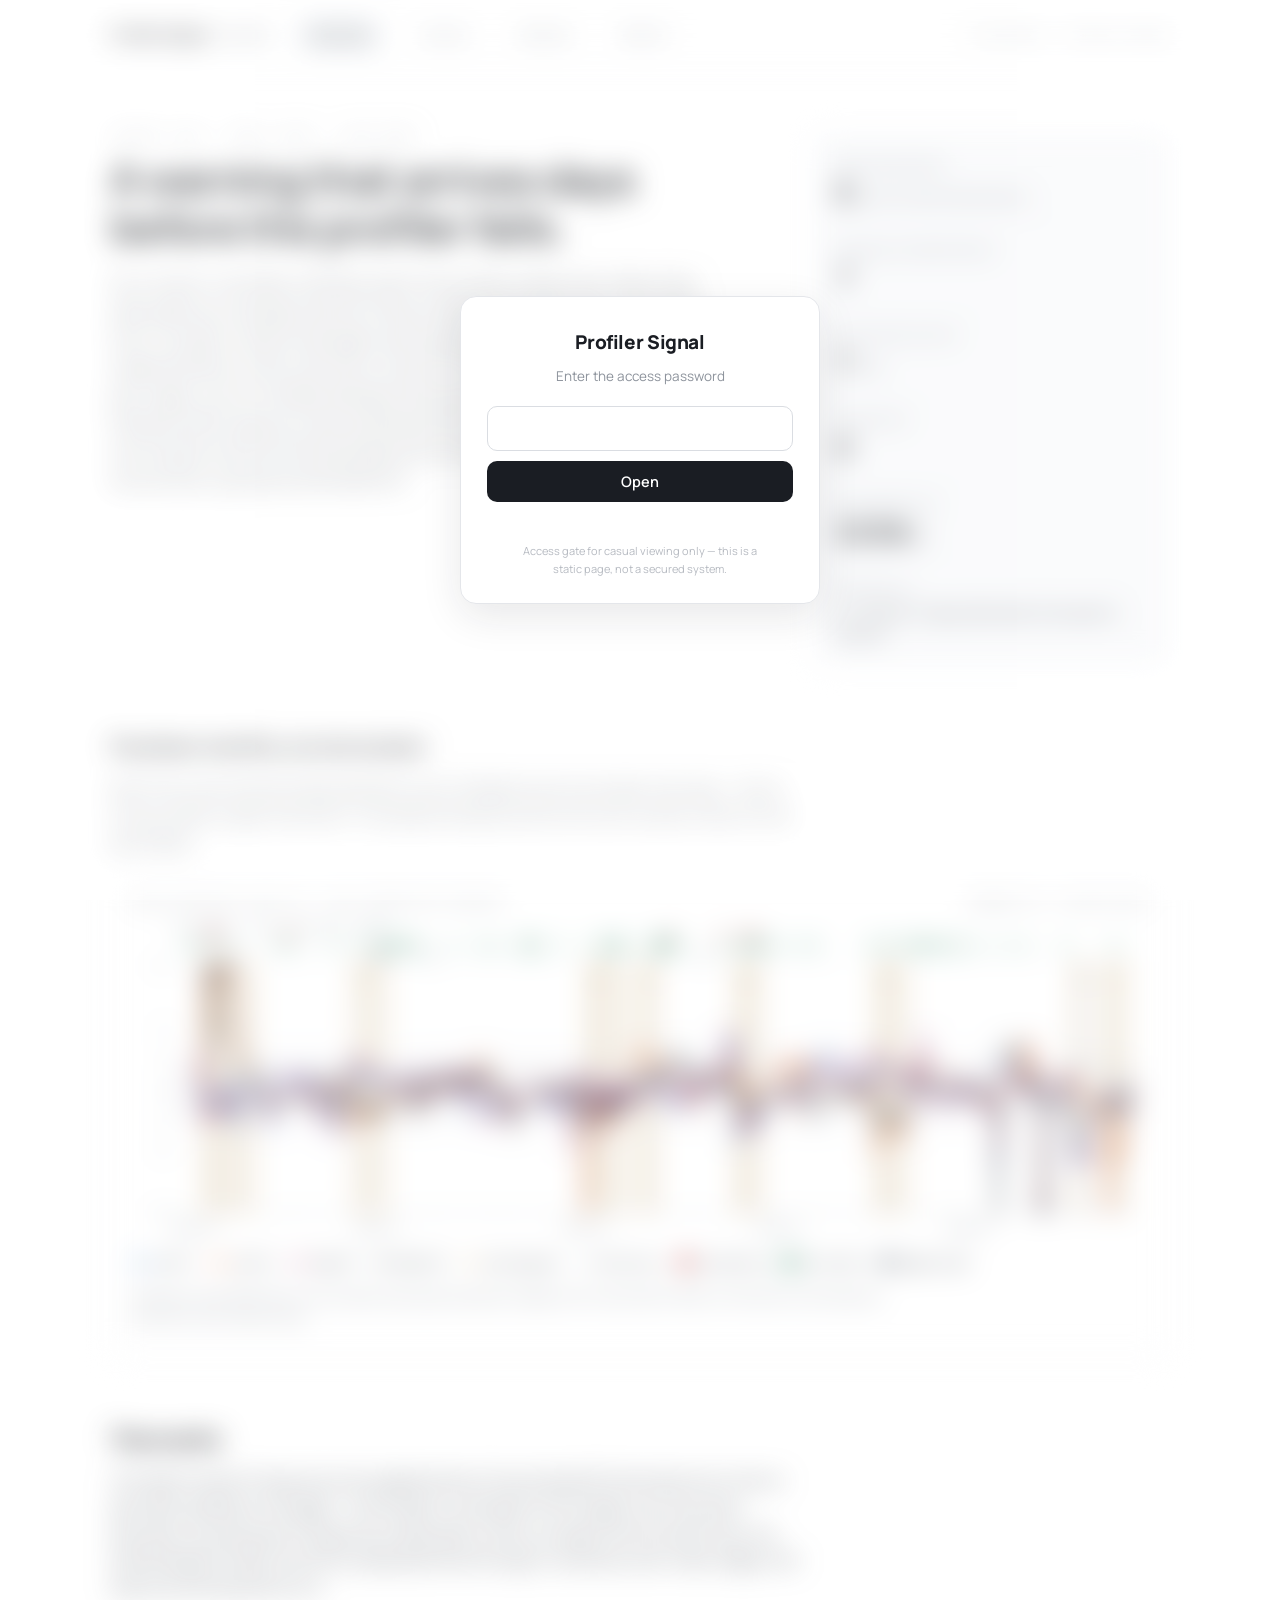
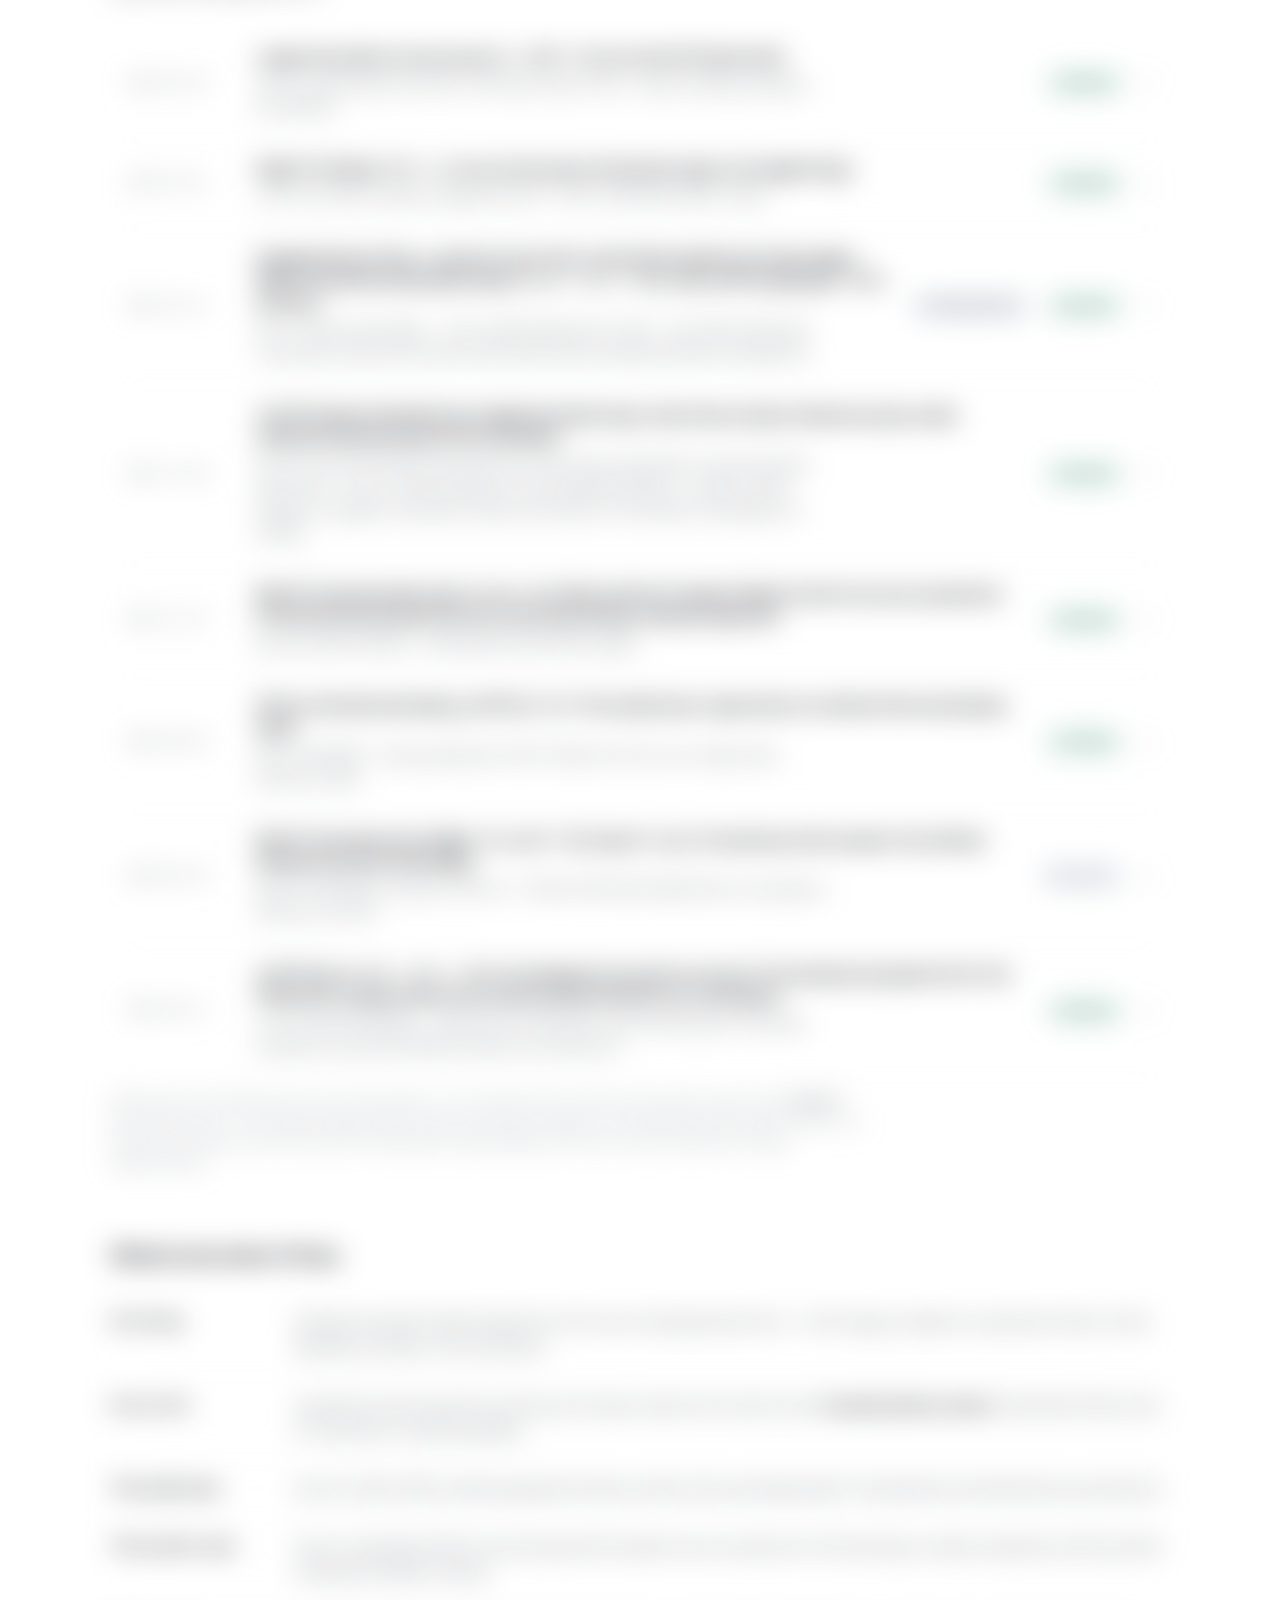
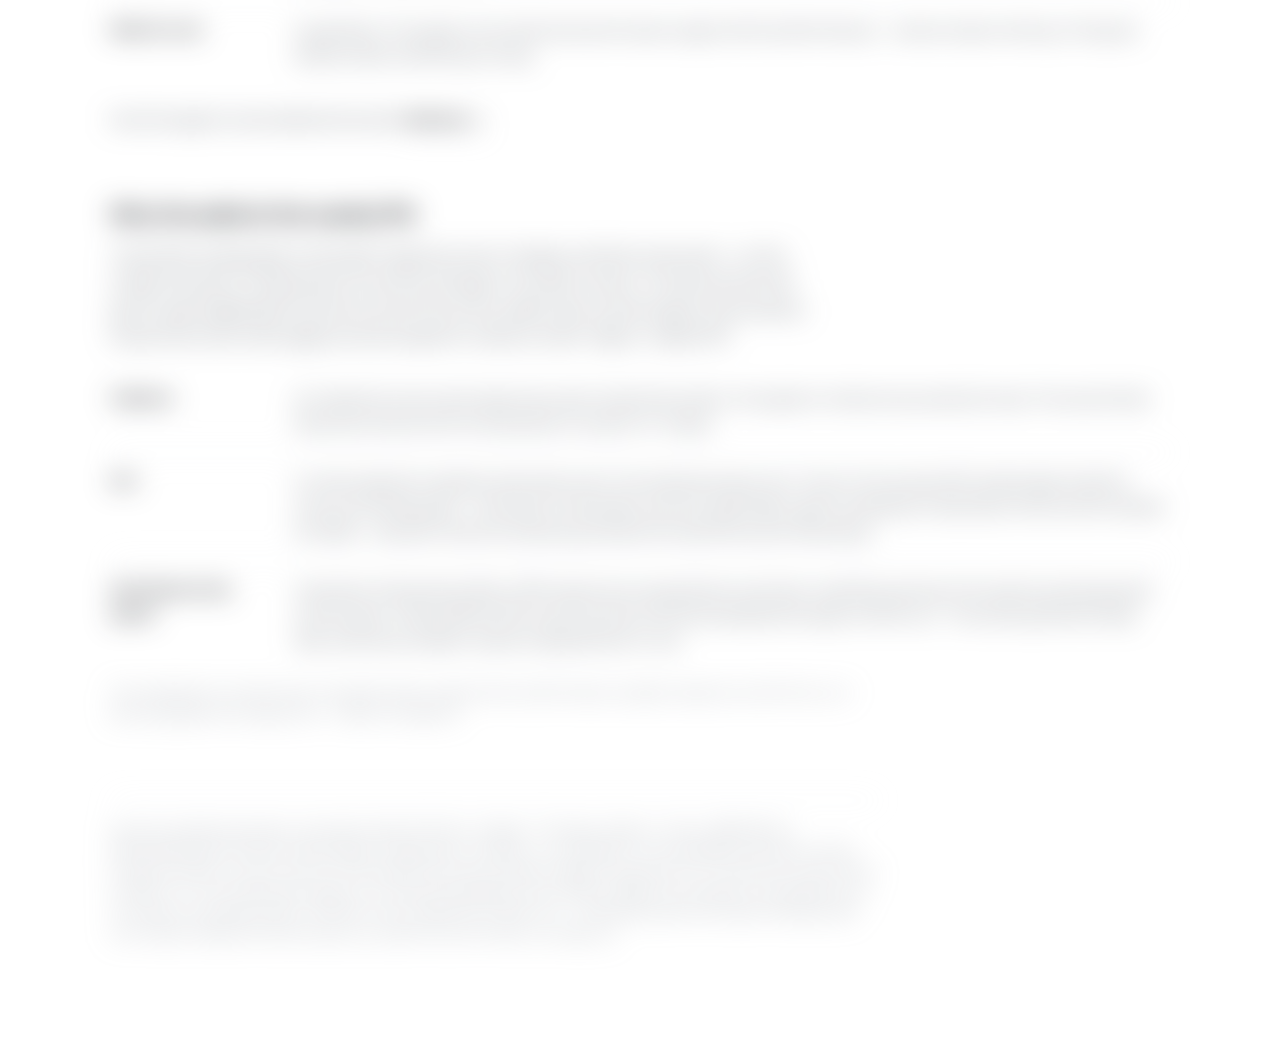
==== profiler-signal/index.html @ a4a9e85d "Add files via upload" ====
<!doctype html>
<html lang="en">
<head>
<meta charset="utf-8">
<meta name="viewport" content="width=device-width, initial-scale=1">
<title>Profiler Signal — Overview</title>
<link rel="stylesheet" href="https://fonts.googleapis.com/css2?family=Manrope:wght@400;500;600;700;800&family=DM+Mono:wght@400;500&display=swap">
<link rel="stylesheet" href="style.css">
</head>
<body>

<style>
  body.locked > :not(#gate){ filter: blur(14px) saturate(.85); pointer-events: none; user-select: none; }
  body.locked{ overflow: hidden; }
</style>
<div id="gate" style="position:fixed;inset:0;z-index:1000;background:rgba(255,255,255,.35);
  display:flex;align-items:center;justify-content:center;font-family:Manrope,system-ui,sans-serif">
  <form id="gateform" style="width:min(360px,88vw);text-align:center;background:#fff;
    border:1px solid #e4e6ea;border-radius:16px;padding:30px 26px 24px;
    box-shadow:0 12px 40px rgba(26,29,35,.10)">
    <div style="font-weight:800;font-size:19px;letter-spacing:-.02em;margin-bottom:6px">Profiler Signal</div>
    <div style="color:#8d939c;font-size:13.5px;margin-bottom:18px">Enter the access password</div>
    <input id="gatepw" type="password" autocomplete="off" autofocus
      style="width:100%;box-sizing:border-box;font:15px Manrope,sans-serif;padding:11px 14px;
      border:1px solid #dadde2;border-radius:10px;outline:none;text-align:center">
    <button type="submit"
      style="margin-top:10px;width:100%;font:600 14.5px Manrope,sans-serif;padding:11px;
      border:none;border-radius:10px;background:#1a1d23;color:#fff;cursor:pointer">Open</button>
    <div id="gatemsg" style="color:#c8302f;font-size:12.5px;margin-top:10px;min-height:16px"></div>
    <div style="color:#b6bac1;font-size:11px;margin-top:14px;max-width:34ch;margin-left:auto;margin-right:auto">
      Access gate for casual viewing only — this is a static page, not a secured system.</div>
  </form>
</div>
<script>
(function(){
  var H='45d048719bd9d75485d0eb2f8364ee7f81d3196278f24ba7e8bcd6d8ea2ec7a4', D=3290684621;
  try{ if(sessionStorage.getItem('pfs_ok')==='1'){ document.getElementById('gate').remove(); return; } }catch(e){}
  document.body.classList.add('locked');
  function djb2(s){ var h=5381; for(var i=0;i<s.length;i++){ h=((h*33)+s.charCodeAt(i))>>>0; } return h>>>0; }
  function pass(){
    try{ sessionStorage.setItem('pfs_ok','1'); }catch(e){}
    document.getElementById('gate').remove();
    document.body.classList.remove('locked');
  }
  function fail(){
    var m=document.getElementById('gatemsg'); m.textContent='Incorrect password.';
    var i=document.getElementById('gatepw'); i.value=''; i.focus();
  }
  document.getElementById('gateform').addEventListener('submit', function(ev){
    ev.preventDefault();
    var v=document.getElementById('gatepw').value;
    if(window.crypto && crypto.subtle && crypto.subtle.digest){
      crypto.subtle.digest('SHA-256', new TextEncoder().encode(v)).then(function(buf){
        var hex=Array.from(new Uint8Array(buf)).map(function(b){return b.toString(16).padStart(2,'0');}).join('');
        (hex===H)?pass():fail();
      }).catch(function(){ (djb2(v)===D)?pass():fail(); });
    } else { (djb2(v)===D)?pass():fail(); }
  });
})();
</script>


<nav><div class="in">
  <a class="brand" href="index.html">Profiler Signal<span> · LaSalle</span></a>
  <a class="lnk on" href="index.html" aria-current="page">Overview</a>
  <a class="lnk" href="episode.html">Events</a>
  <a class="lnk" href="signal.html">Method</a>
  <a class="lnk" href="../profiler-signal-2day/index.html">What if</a>
  <span class="tag">8 episodes · 0 false alarms</span>
</div></nav>

<div class="wrap">

  <div class="intro rv">
    <div>
      <div class="kicker">Canter line · April 2025 – June 2026</div>
      <h1>A warning that arrives days before the profiler fails.</h1>
      <p class="sub">Four motion-controller channels watch the profiler infeed rolls. When their daily
      behaviour deviates hard for three straight production days, the signal fires. Fourteen months hold
      eight warning episodes — any single implementation of the rule fires on seven of them, because a
      threshold-edge pair swaps July for October between derivations. Seven of the eight were followed
      within days by a documented profiler failure or repair; the remaining one tracked rolls the mill
      had already documented as failing. No firing on record lacks a physical fault behind it.</p>
    </div>
    <dl class="facts">
      <div><dt>Warning episodes</dt><dd>8 <small>union of both derivations</small></dd></div>
      <div><dt>Firings per implementation</dt><dd>7</dd></div>
      <div><dt>Confirmed outcome</dt><dd>7 <small>of 8</small></dd></div>
      <div><dt>False alarms</dt><dd>0</dd></div>
      <div><dt>Preventable cost</dt><dd>$230k<small>/yr</small></dd></div>
      <div><dt>Significance</dt><dd class="sm">p ≈ 0.02 at 14 days (binomial, the report's seven)</dd></div>
    </dl>
  </div>

  <section class="rv">
    <h2>Fourteen months, on one screen</h2>
    <p>Each line is one channel's daily deviation score. Shaded columns are open warnings — click a firing
    number to open that event. Ticks above the plot are the mill's own records. Hover for the day's detail.</p>
    <div class="panel">
      <div class="figcap">
        <span>Daily deviation score (z) · four infeed-roll channels</span>
        <span>clamped ±12 · ▲▼ off-scale</span>
      </div>
      <div class="chartbox" id="chart"></div>
      <div class="legend">
        <span><span class="ln" style="background:var(--ch1)"></span>Left P1</span>
        <span><span class="ln" style="background:var(--ch2)"></span>Left P2</span>
        <span><span class="ln" style="background:var(--ch3)"></span>Right P1</span>
        <span><span class="ln" style="background:var(--ch4)"></span>Right P2</span>
        <span><span class="sw" style="background:var(--amber-dim);border:1px solid var(--amber-line)"></span>warning open</span>
        <span><span class="sw" style="background:var(--miss);border:1px solid var(--rule2)"></span>formal miss</span>
        <span><span class="sw" style="background:var(--red)"></span>costed stop</span>
        <span><span class="sw" style="background:var(--wo)"></span>work order</span>
        <span><span class="sw" style="background:var(--ledger)"></span>ledger repair</span>
      </div>
      <p class="note">Telemetry ends 2026-06-24; the costed-stop log and operator ledger end in early
      March 2026, so the last two warnings are scored on work orders alone.</p>
    </div>
  </section>

  <section class="rv">
    <h2>The events</h2>
    <p>The report's seven firings, plus one supplementary firing (marked S) that exists only in the
    re-derivation plotted on this page — the October counterpart of the fragile July firing; each
    derivation records seven firings and no false alarms. Each row opens the full event view: the zoomed
    signal window, the mill's costed downtime through it, and every work-order, ledger, and stop record
    that pertains to it.</p>
    <div class="eplist" id="eplist"></div>
    <p class="note" id="regnote"></p>
  </section>

  <section class="rv">
    <h2>What to do when it fires</h2>
    <dl class="dl">
      <div><dt>On a firing</dt><dd>Schedule a profiler infeed inspection for the next scheduled downtime —
        shift change, weekend, or planned window. Check bearings, cylinders, rolls, and chains.</dd></div>
      <div><dt>On a re-fire</dt><dd>A deviation returning while a warning is still open means the fix did
        not hold. <b>Escalate before restart.</b> December 30 and June 16–19 are the in-record examples.</dd></div>
      <div><dt>The model case</dt><dd>Event 5, March 2026: a bearing replaced inside a window that was
        already dead. The episode cost essentially zero production.</dd></div>
      <div><dt>The counter-case</dt><dd>Event 4, December 2025: the warning stood through four
        zero-production Christmas days, nobody inspected, and the profiler wrecked for $128k on restart.</dd></div>
      <div><dt>What it is not</dt><dd>A guarantee. The signal is one-directional and misses roughly half of
        profiler failures — silence means nothing. A firing has always meant something is wrong.</dd></div>
    </dl>
    <p style="margin-top:22px">How the signal is calculated and scored:
      <a class="more" href="signal.html">Method →</a></p>
  </section>

  <section class="rv">
    <h2>Why this adds to the weekly PM</h2>
    <p>The profiler already gets a millwright inspection every Tuesday, and that route works — on the
    infeed rolls alone it raised twenty corrective findings in fourteen months. The failures that still
    got through slipped past three structural limits of any weekly walk, and the signal covers exactly
    those three. Each event page carries the specific instance under "Signal × weekly PM".</p>
    <dl class="dl">
      <div><dt>Cadence</dt><dd>An inspection every seven days has a seven-day blind window; the signal
        re-checks every production day. The record holds failure arcs that ran from first deviation to
        wreck in 5–12 days.</dd></div>
      <div><dt>Aim</dt><dd>A visual inspection samples what looks worst; the channels are per-axis. Twice
        in this record a PM-raised repair fixed the mirror of the failing side — left rebuilt in November
        while the right failed, right roll replaced in December while the left wrecked for $128k — and
        both times the channels pointed at the side that was still deviating.</dd></div>
      <div><dt>Verification &amp; the queue</dt><dd>A deviation that persists after a CPM means the wrong
        element was fixed; a standing warning is the case for pulling queued work forward. In May 2026
        the PM route found the rolls and scheduled the repair a month out — the warning fired four days
        later, and the arc ended in reactive replacements in July.</dd></div>
    </dl>
    <p class="note">The complement runs both ways: the signal misses roughly half of profiler failures
    (sudden breaks do not drift first), so it aims and grades the Tuesday visit — it does not replace
    it.</p>
  </section>

  <footer>
    Narrative, episode enumeration, and verdicts follow <span class="mono">Profiler Signal Findings
    Report_final_2026-08-21</span> (deliverables/Sprint 3/Profiler Channel Signal). Plotted series:
    <span class="mono">r6_daily_z_extended.csv</span>, an extended re-derivation running through June 2026.
    Outcome records: the verified downtime log, the operator ledger through 2026-03-07, and the work-order
    extract of 2026-07-10. The two derivations agree on six of the seven episodes; the July 2025 firing
    does not reproduce in the plotted one (its run reaches two production days, not three), which instead
    fires on 2025-10-14 — followed by profiler work orders three days later (row S above). Rebuild with
    <span class="mono">build_data.py</span>; audit the rule with <span class="mono">check_firings.py</span>.
  </footer>
</div>

<script src="data.js"></script>
<script src="app.js"></script>
<script>
drawSignal(document.getElementById('chart'), {h: 350, animate: true, links: true});

const list = document.getElementById('eplist');
for (const ep of PROF_DATA.episodes){
  list.insertAdjacentHTML('beforeend', `<a class="eprow" href="episode.html#${ep.n}">
    <span class="dt">${ep.fired}</span>
    <span class="txt"><h3>${ep.headline}</h3><p>${ep.events[0]}</p></span>
    <span class="go">${ep.extra ? '<span class="badge">re-derivation only</span>' : ''}<span class="badge ${ep.verdict}">${ep.verdict === 'hit' ? 'confirmed' : 'formal miss'}</span>
      <span class="arw">→</span></span>
  </a>`);
}
const frag = PROF_DATA.episodes.filter(e => !e.rule_met).map(e => e.n);
document.getElementById('regnote').innerHTML = frag.length
  ? 'Measured on the plotted series, every firing holds |z| ≥ 3 for at least three consecutive production '
    + 'days except <b>Event ' + frag.join(', ') + '</b>, which reaches two — the threshold-edge firing the '
    + 'report footnotes as fragile. It is carried because the report counts it; its October counterpart '
    + '(row S) fires only in this derivation. Eight episodes in the union, seven under either single '
    + 'implementation.'
  : '';
initMotion();
</script>
</body>
</html>
---- profiler-signal/style.css ----
/* Profiler Signal — light, soft, minimal.
   Structure: intro (headline + facts side by side), then plain sections.
   Chrome stays quiet; colour appears only where it carries data.
   Chart palette validated in check_palette2.py (all pairs, normal + CVD). */
:root{
  --paper:#ffffff; --paper2:#f7f8fa; --paper3:#eef1f5;
  --ink:#1a1d23; --ink2:#545a63; --muted:#8d939c;
  --rule:#eaecf0; --rule2:#dadde2; --axis:#c2c7ce; --grid:#f0f2f5;
  --band:rgba(26,29,35,.028);
  --r:14px; --r-sm:9px;
  /* data */
  --ch1:#1f6fd0; --ch2:#e2621f; --ch3:#a12a6b; --ch4:#2b3138;
  --amber:#a9700a; --amber-dim:rgba(169,112,10,.10); --amber-line:rgba(169,112,10,.42);
  --miss:rgba(90,100,110,.085);
  --red:#c8302f; --wo:#0f7d55; --ledger:#5b6672; --bar:#ccd1d8;
}
*{box-sizing:border-box}
html{scroll-behavior:smooth}
body{margin:0;background:var(--paper);color:var(--ink);
  font:16px/1.68 "Manrope",system-ui,-apple-system,"Segoe UI",sans-serif;
  -webkit-font-smoothing:antialiased}
.mono{font-family:"DM Mono",ui-monospace,Consolas,monospace}

/* ---- nav ---- */
nav{border-bottom:1px solid var(--rule);background:rgba(255,255,255,.94);
  position:sticky;top:0;z-index:40;backdrop-filter:blur(7px)}
nav .in{max-width:1120px;margin:0 auto;padding:17px 30px;display:flex;gap:28px;align-items:center}
nav .brand{font-weight:800;font-size:15px;letter-spacing:-.01em;color:var(--ink);text-decoration:none}
nav .brand span{color:var(--muted);font-weight:500}
nav a.lnk{color:var(--muted);text-decoration:none;font-size:14px;font-weight:500;
  padding:6px 12px;border-radius:99px}
nav a.lnk:hover{color:var(--ink);background:var(--paper2)}
nav a.lnk.on{color:var(--ink);background:var(--paper3);font-weight:600}
nav .tag{margin-left:auto;font-family:"DM Mono",monospace;font-size:11.5px;color:var(--muted);
  letter-spacing:.04em}

/* ---- layout ---- */
.wrap{max-width:1120px;margin:0 auto;padding:56px 30px 110px}
.wrap.narrow{max-width:880px}
h1{font-size:clamp(29px,3.5vw,42px);line-height:1.15;font-weight:800;letter-spacing:-.026em;
  margin:0 0 18px;text-wrap:balance}
h2{font-size:21px;font-weight:700;letter-spacing:-.018em;margin:0 0 10px;text-wrap:balance}
h3{font-size:15px;font-weight:700;margin:24px 0 8px}
p{color:var(--ink2);max-width:70ch;margin:0 0 15px}
p b,li b,dd b{color:var(--ink);font-weight:700}
p.lead{font-size:17px;line-height:1.6;color:var(--ink2)}
ul,ol{color:var(--ink2);max-width:70ch;padding-left:21px;margin:0 0 15px}
li{margin-top:8px}
li::marker{color:var(--muted)}
section{margin-top:64px}
.kicker{font-family:"DM Mono",monospace;font-size:11.5px;letter-spacing:.13em;
  text-transform:uppercase;color:var(--muted);margin-bottom:9px}
a.more{color:var(--ink);font-weight:600;text-decoration:none;border-bottom:1.5px solid var(--rule2)}
a.more:hover{border-bottom-color:var(--amber)}

/* ---- intro: headline left, facts right ---- */
.intro{display:grid;grid-template-columns:minmax(0,1.55fr) minmax(240px,.85fr);
  gap:56px;align-items:start}
.intro .sub{font-size:17.5px;line-height:1.6;color:var(--ink2);max-width:56ch;margin:0}
.facts{margin:6px 0 0;background:var(--paper2);border-radius:var(--r);padding:6px 22px}
.facts > div{padding:15px 0;border-bottom:1px solid var(--rule)}
.facts > div:last-child{border-bottom:none}
.facts dt{font-size:12.5px;color:var(--muted);font-weight:500}
.facts dd{margin:2px 0 0;font-size:26px;font-weight:800;letter-spacing:-.03em;
  font-variant-numeric:tabular-nums;line-height:1.2}
.facts dd small{font-size:14px;color:var(--muted);font-weight:600;letter-spacing:0}
.facts dd.sm{font-size:14.5px;font-weight:600;letter-spacing:-.01em;line-height:1.45;color:var(--ink2)}

/* ---- panels & charts ---- */
.panel{background:var(--paper);border:1px solid var(--rule);border-radius:var(--r);
  padding:20px 20px 14px;box-shadow:0 1px 2px rgba(26,29,35,.03)}
.chartbox{position:relative}
.chartbox svg{display:block;width:100%;height:auto}
.figcap{display:flex;justify-content:space-between;gap:18px;align-items:baseline;
  font-family:"DM Mono",monospace;font-size:11px;color:var(--muted);padding:0 2px 12px}
.legend{display:flex;flex-wrap:wrap;gap:7px 18px;margin:12px 2px 2px;font-size:12.5px;color:var(--ink2)}
.legend .sw{display:inline-block;width:11px;height:11px;border-radius:3px;margin-right:6px;vertical-align:-1px}
.legend .ln{display:inline-block;width:16px;height:3px;border-radius:2px;margin-right:6px;vertical-align:3px}
.tip{position:absolute;pointer-events:none;background:var(--paper);border:1px solid var(--rule2);
  border-radius:var(--r-sm);padding:10px 13px;font-size:12.5px;
  box-shadow:0 8px 26px rgba(26,29,35,.13);max-width:360px;display:none;z-index:20}
.tip .d{font-weight:700;font-family:"DM Mono",monospace;font-size:11.5px;color:var(--muted)}
.tip .ev{margin-top:5px;color:var(--ink2)}
.note{font-size:13px;color:var(--muted);max-width:94ch;margin-top:13px;line-height:1.6}
.note b{color:var(--ink2)}

/* ---- event list ---- */
.eplist{margin-top:26px}
a.eprow{display:grid;grid-template-columns:104px minmax(0,1fr) auto;gap:26px;align-items:center;
  padding:19px 16px;border-radius:var(--r-sm);text-decoration:none;color:var(--ink);
  border-bottom:1px solid var(--rule);transition:background .16s ease}
a.eprow:hover{background:var(--paper2);border-bottom-color:transparent}
a.eprow .dt{font-family:"DM Mono",monospace;font-size:13px;color:var(--muted)}
a.eprow .txt h3{margin:0 0 5px;font-size:16px;font-weight:700;line-height:1.4;letter-spacing:-.012em}
a.eprow .txt p{margin:0;font-size:13.5px;color:var(--ink2);max-width:72ch}
a.eprow .go{display:flex;align-items:center;gap:14px}
a.eprow .arw{color:var(--muted);font-size:16px;transition:transform .16s ease,color .16s ease}
a.eprow:hover .arw{transform:translateX(4px);color:var(--ink)}
@media (max-width:800px){
  a.eprow{grid-template-columns:1fr;gap:9px}
  a.eprow .go{justify-content:space-between}
}
.badge{display:inline-block;font-size:11.5px;font-weight:700;padding:4px 11px;border-radius:99px;
  white-space:nowrap;background:var(--paper3);color:var(--ink2)}
.badge.hit{background:rgba(15,125,85,.1);color:var(--wo)}
.badge.miss{background:var(--paper3);color:var(--muted)}

/* ---- soft definition list ---- */
.dl{margin:20px 0 0}
.dl > div{display:grid;grid-template-columns:158px minmax(0,1fr);gap:26px;
  padding:16px 0;border-bottom:1px solid var(--rule)}
.dl > div:last-child{border-bottom:none}
.dl dt{font-weight:700;font-size:14.5px;color:var(--ink)}
.dl dd{margin:0;color:var(--ink2);font-size:15px}
@media (max-width:720px){ .dl > div{grid-template-columns:1fr;gap:5px} }

/* ---- tables ---- */
table{border-collapse:collapse;width:100%;font-size:13.5px}
th{color:var(--muted);font-weight:600;text-align:left;font-size:12px;
  border-bottom:1px solid var(--rule2);padding:0 16px 10px 0;white-space:nowrap}
td{padding:12px 16px 12px 0;border-bottom:1px solid var(--rule);vertical-align:top;color:var(--ink2)}
td.num,th.num{font-variant-numeric:tabular-nums;font-family:"DM Mono",monospace;
  font-size:12.5px;white-space:nowrap;color:var(--ink)}
.tablebox{overflow-x:auto}
.src{font-family:"DM Mono",monospace;font-size:11px;font-weight:500;padding:2px 9px;
  border-radius:99px;white-space:nowrap;background:var(--paper2)}
.src.stop{color:var(--red)} .src.wo{color:var(--wo)}
.src.ledger{color:var(--ledger)} .src.other{color:var(--muted)}

/* ---- key/value ---- */
.kv{display:grid;grid-template-columns:repeat(auto-fit,minmax(160px,1fr));gap:2px;
  background:var(--paper2);border-radius:var(--r);padding:6px;margin:22px 0}
.kv div{padding:13px 16px}
.kv .k{font-size:12.5px;color:var(--muted);font-weight:500}
.kv .v{font-size:15.5px;margin-top:3px;color:var(--ink);font-weight:600}

/* ---- event page ---- */
.epnav{display:flex;flex-wrap:wrap;gap:8px;margin:26px 0 4px}
.epnav button{font-family:"Manrope",sans-serif;font-weight:600;font-size:13.5px;
  background:var(--paper2);border:1px solid transparent;color:var(--ink2);border-radius:99px;
  padding:9px 16px;cursor:pointer;transition:background .16s ease,color .16s ease}
.epnav button:hover{background:var(--paper3);color:var(--ink)}
.epnav button.on{background:var(--ink);color:#fff}
.epnav button:focus-visible{outline:2px solid var(--ink);outline-offset:2px}
.ephead{display:flex;flex-wrap:wrap;align-items:baseline;gap:16px;margin-top:30px}
.ephead .big{font-size:clamp(24px,3vw,33px);font-weight:800;letter-spacing:-.025em}
.pn{display:flex;justify-content:space-between;margin-top:40px;gap:16px;
  border-top:1px solid var(--rule);padding-top:20px}
.pn a{flex:1;text-decoration:none;color:var(--muted);font-size:12.5px;font-weight:600}
.pn a b{display:block;color:var(--ink);font-size:15.5px;font-weight:700;letter-spacing:-.015em;
  margin-top:4px}
.pn a:hover b{color:var(--amber)}
.pn a.next{text-align:right}

/* ---- method page bits ---- */
.formula{background:var(--paper2);border-radius:var(--r-sm);padding:15px 19px;margin:14px 0;
  font-family:"DM Mono",monospace;font-size:13px;overflow-x:auto;color:var(--ink);line-height:1.75}
.formula .c{color:var(--ink2);font-family:"Manrope",sans-serif;font-size:13.5px;
  display:block;margin-top:10px;line-height:1.6}
.steps{counter-reset:s;margin:20px 0;padding:0;list-style:none;max-width:none}
.steps li{counter-increment:s;padding:18px 0 18px 46px;margin:0;position:relative;
  color:var(--ink2);border-bottom:1px solid var(--rule)}
.steps li:last-child{border-bottom:none}
.steps li::before{content:counter(s);position:absolute;left:0;top:17px;width:28px;height:28px;
  border-radius:50%;background:var(--paper2);color:var(--ink);font-weight:700;font-size:13px;
  display:flex;align-items:center;justify-content:center}
.chan{display:grid;grid-template-columns:repeat(auto-fit,minmax(210px,1fr));gap:10px;margin:18px 0}
.chan div{background:var(--paper2);border-radius:var(--r-sm);padding:13px 15px;
  font-family:"DM Mono",monospace;font-size:11.5px;color:var(--ink);
  border-left:3px solid var(--cc,var(--axis))}
.chan div span{display:block;font-family:"Manrope",sans-serif;color:var(--ink2);
  font-size:13px;margin-top:6px}
.callout{background:var(--paper2);border-radius:var(--r);padding:22px 26px;margin:22px 0}
.callout p:last-child{margin-bottom:0}
.diagram{margin:20px 0}
.diagram svg{display:block;width:100%;height:auto}

footer{margin-top:76px;padding-top:20px;border-top:1px solid var(--rule);color:var(--muted);
  font-size:12.5px;line-height:1.65;max-width:96ch}

/* ---- motion ---- */
@media (prefers-reduced-motion: no-preference){
  .rv{opacity:0;transform:translateY(10px);transition:opacity .5s ease,transform .5s ease}
  .rv.in{opacity:1;transform:none}
  .drawline path.tr{stroke-dasharray:3200;stroke-dashoffset:3200;animation:draw 1.9s ease-out forwards}
  @keyframes draw{to{stroke-dashoffset:0}}
}
@media (max-width:900px){
  .intro{grid-template-columns:1fr;gap:30px}
}
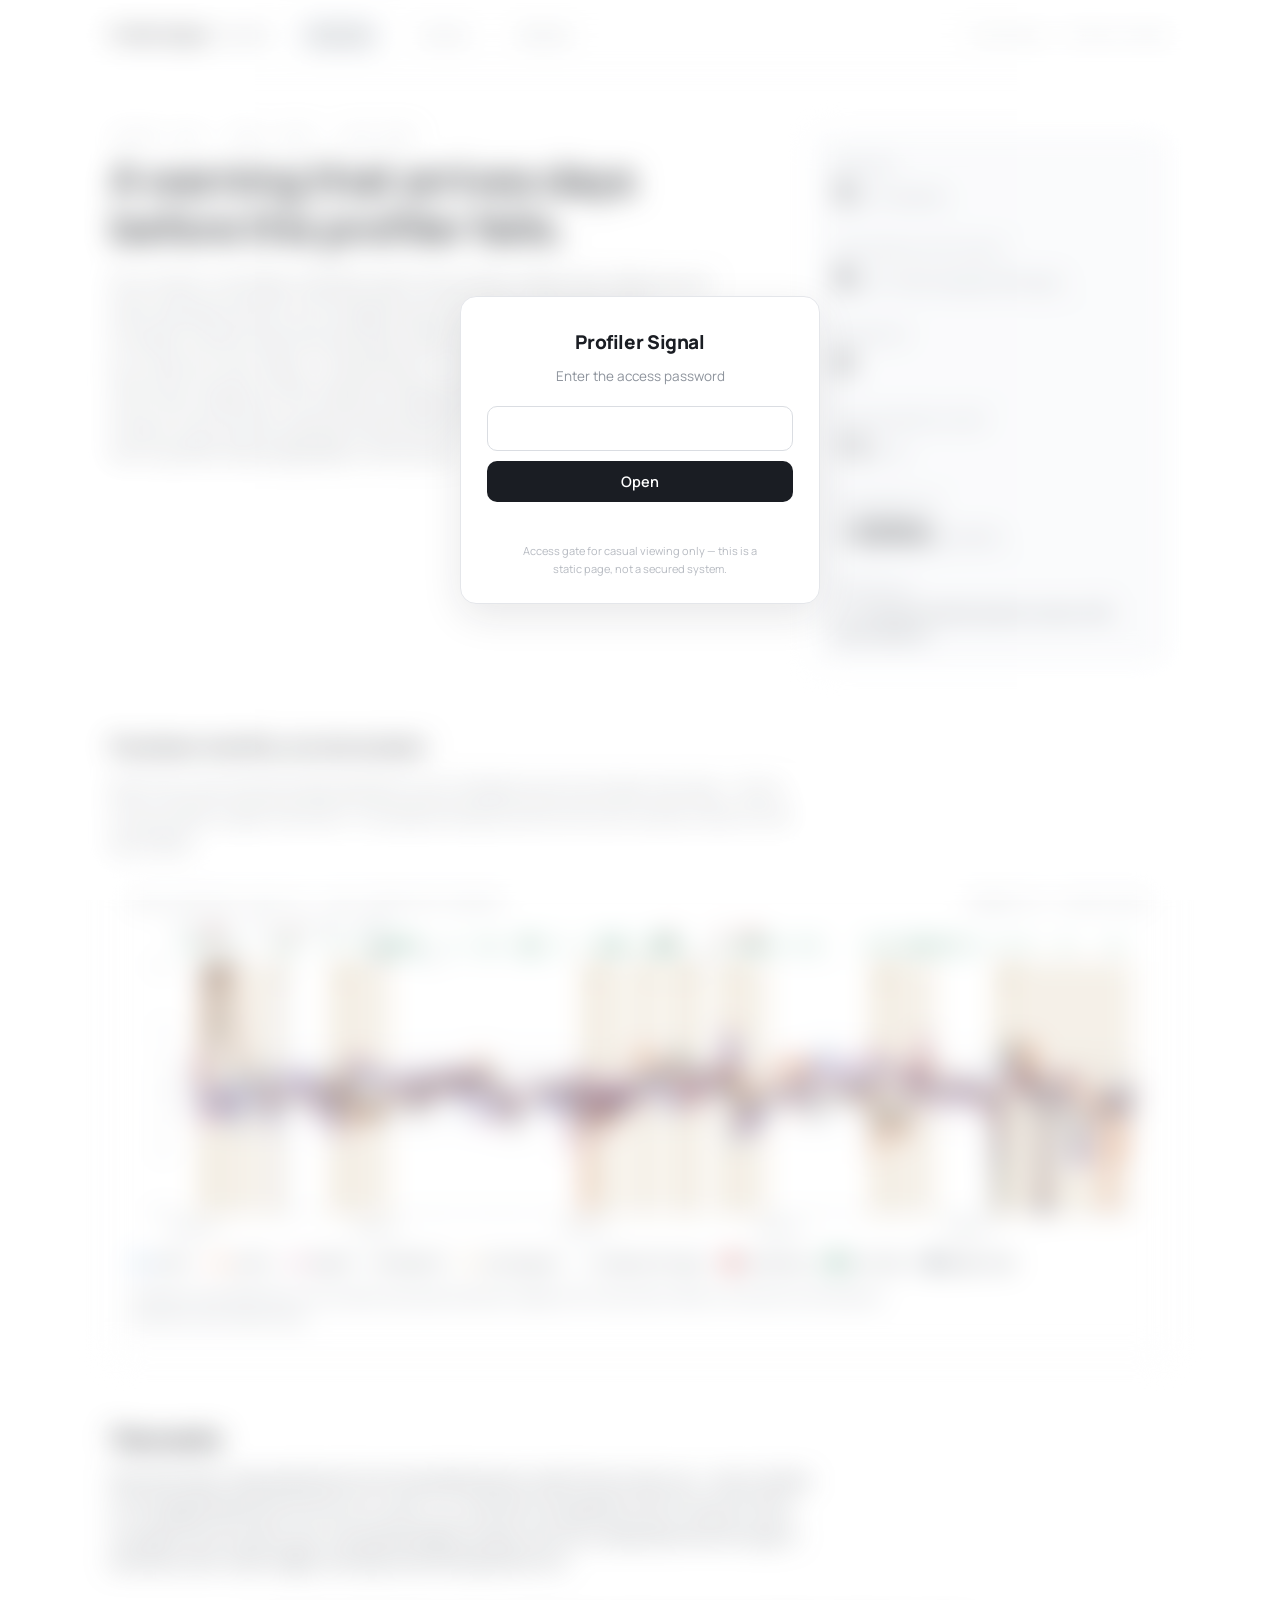
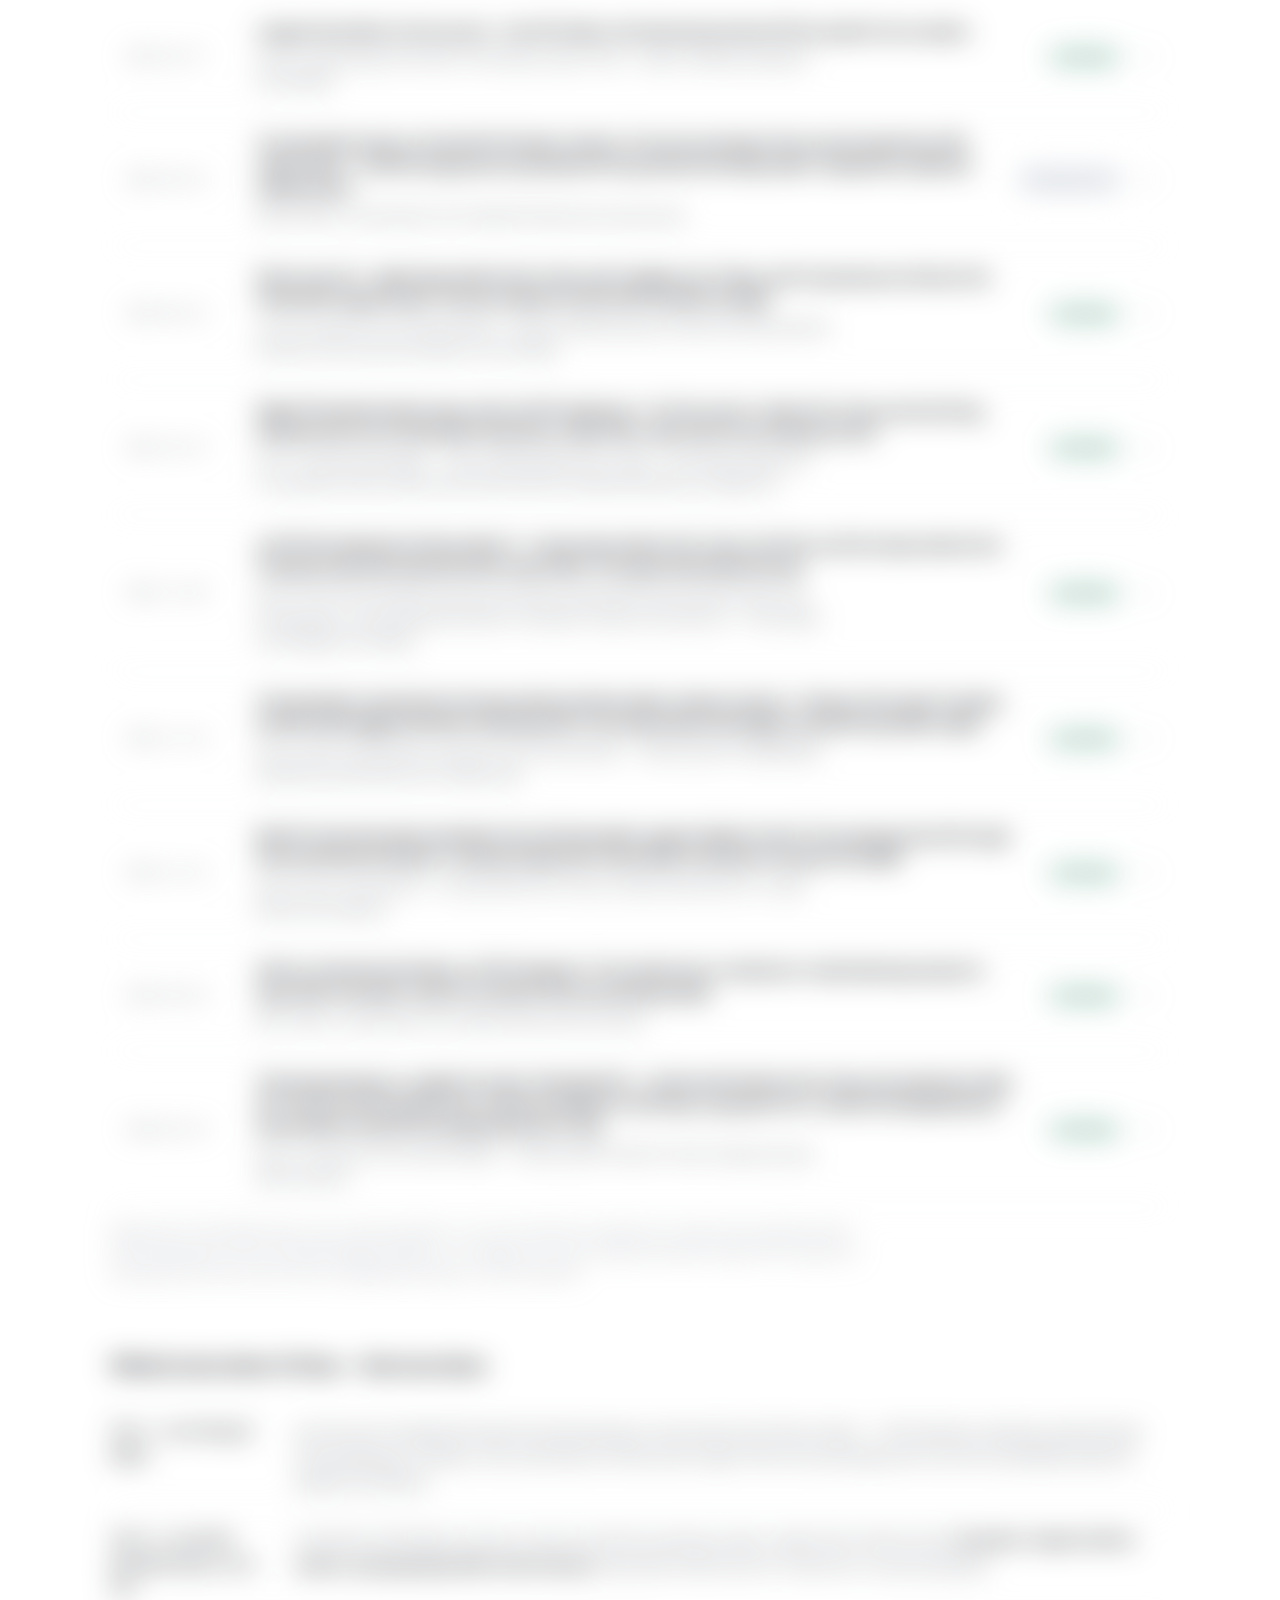
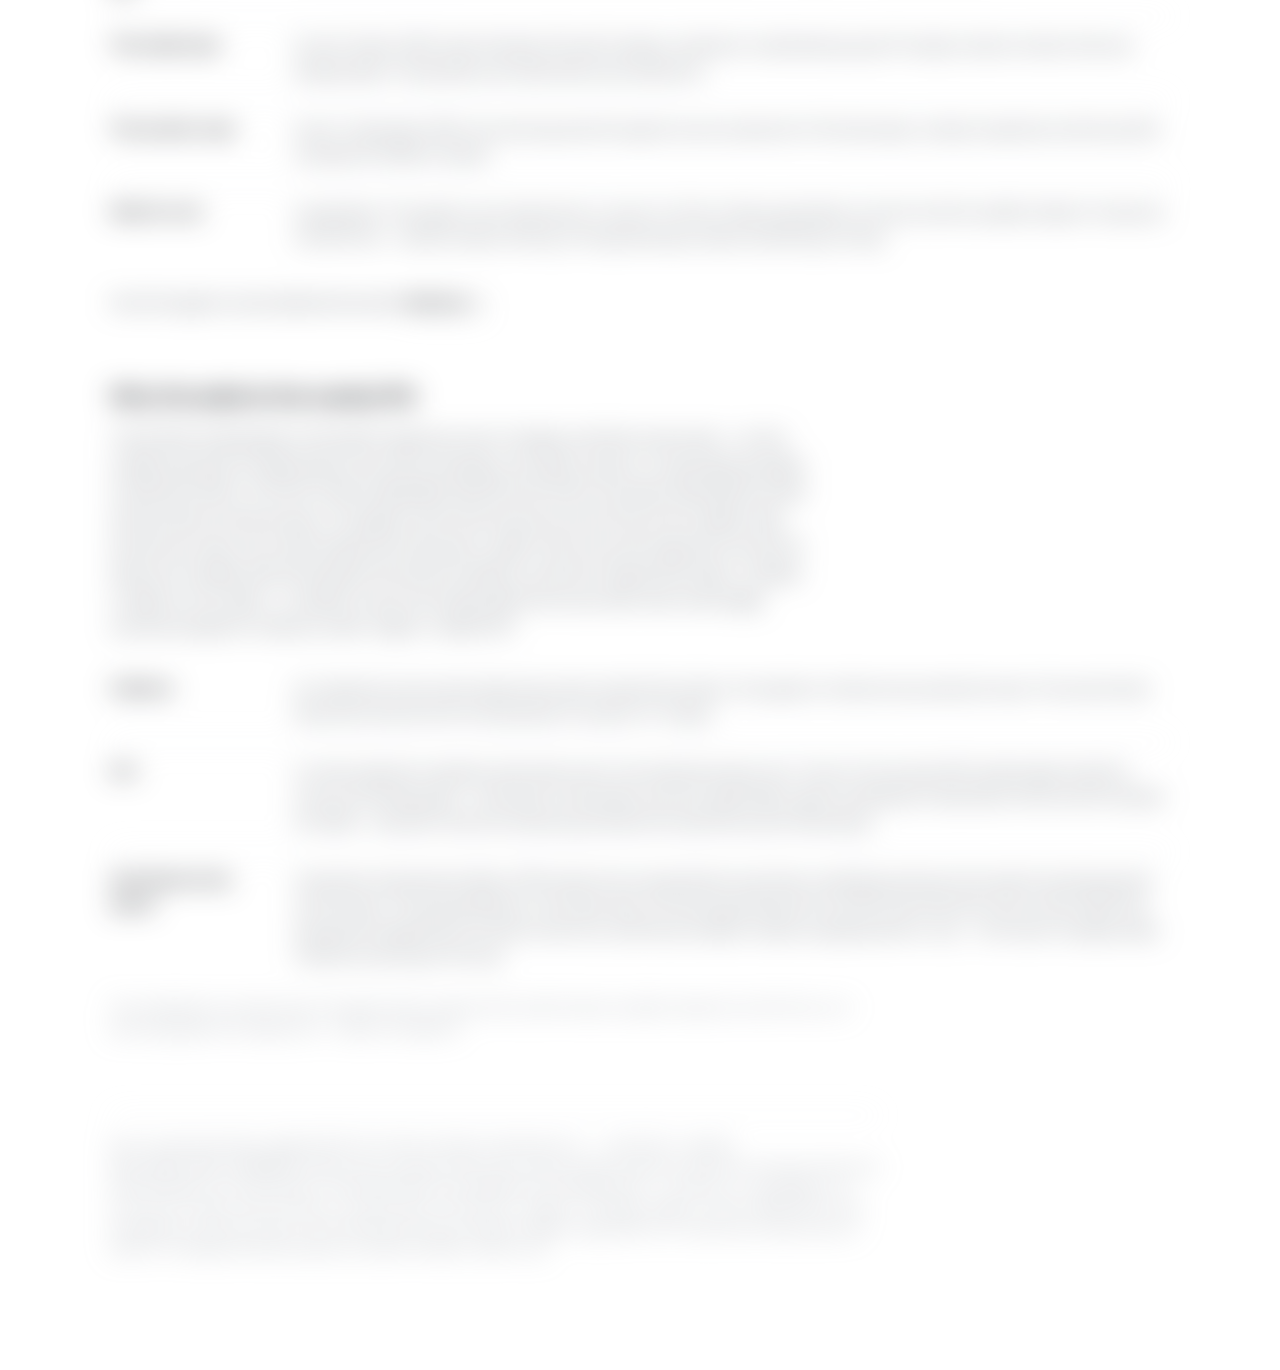
==== commit 2b064230: "Add files via upload Updated to use the 2 day profiler signal only" ====
--- a/profiler-signal/index.html
+++ b/profiler-signal/index.html
@@ -65,8 +65,7 @@
   <a class="lnk on" href="index.html" aria-current="page">Overview</a>
   <a class="lnk" href="episode.html">Events</a>
   <a class="lnk" href="signal.html">Method</a>
-  <a class="lnk" href="../profiler-signal-2day/index.html">What if</a>
-  <span class="tag">8 episodes · 0 false alarms</span>
+  <span class="tag">9 warnings · 0 false alarms</span>
 </div></nav>
 
 <div class="wrap">
@@ -75,20 +74,20 @@
     <div>
       <div class="kicker">Canter line · April 2025 – June 2026</div>
       <h1>A warning that arrives days before the profiler fails.</h1>
-      <p class="sub">Four motion-controller channels watch the profiler infeed rolls. When their daily
-      behaviour deviates hard for three straight production days, the signal fires. Fourteen months hold
-      eight warning episodes — any single implementation of the rule fires on seven of them, because a
-      threshold-edge pair swaps July for October between derivations. Seven of the eight were followed
-      within days by a documented profiler failure or repair; the remaining one tracked rolls the mill
-      had already documented as failing. No firing on record lacks a physical fault behind it.</p>
+      <p class="sub">Four motion-controller channels watch the profiler infeed rolls. When any of them
+      deviates hard for two straight production days, the signal fires. Fourteen months hold nine
+      warnings. Eight were followed inside their window by a reactive work order, a costed stop, or a
+      ledger repair on the profiler; the ninth was closed by a PM-raised roll replacement on the
+      deviating side. No firing on record lacks a physical fault behind it — and the warnings cover 11 of
+      the 14 profiler failure episodes in the record.</p>
     </div>
     <dl class="facts">
-      <div><dt>Warning episodes</dt><dd>8 <small>union of both derivations</small></dd></div>
-      <div><dt>Firings per implementation</dt><dd>7</dd></div>
-      <div><dt>Confirmed outcome</dt><dd>7 <small>of 8</small></dd></div>
+      <div><dt>Warnings</dt><dd>9 <small>in 14 months</small></dd></div>
+      <div><dt>Confirmed by strict records</dt><dd>8 <small>of 9 · ninth closed by PM repair</small></dd></div>
       <div><dt>False alarms</dt><dd>0</dd></div>
-      <div><dt>Preventable cost</dt><dd>$230k<small>/yr</small></dd></div>
-      <div><dt>Significance</dt><dd class="sm">p ≈ 0.02 at 14 days (binomial, the report's seven)</dd></div>
+      <div><dt>Failure episodes covered</dt><dd>11 <small>of 14</small></dd></div>
+      <div><dt>Preventable cost</dt><dd>~$305k<small>/yr central</small></dd></div>
+      <div><dt>Significance</dt><dd class="sm">p ≈ 0.05 flat-window (exact circular-shift permutation)</dd></div>
     </dl>
   </div>
 
@@ -108,7 +107,7 @@
         <span><span class="ln" style="background:var(--ch3)"></span>Right P1</span>
         <span><span class="ln" style="background:var(--ch4)"></span>Right P2</span>
         <span><span class="sw" style="background:var(--amber-dim);border:1px solid var(--amber-line)"></span>warning open</span>
-        <span><span class="sw" style="background:var(--miss);border:1px solid var(--rule2)"></span>formal miss</span>
+        <span><span class="sw" style="background:var(--miss);border:1px solid var(--rule2)"></span>closed by PM repair</span>
         <span><span class="sw" style="background:var(--red)"></span>costed stop</span>
         <span><span class="sw" style="background:var(--wo)"></span>work order</span>
         <span><span class="sw" style="background:var(--ledger)"></span>ledger repair</span>
@@ -120,28 +119,33 @@
 
   <section class="rv">
     <h2>The events</h2>
-    <p>The report's seven firings, plus one supplementary firing (marked S) that exists only in the
-    re-derivation plotted on this page — the October counterpart of the fragile July firing; each
-    derivation records seven firings and no false alarms. Each row opens the full event view: the zoomed
-    signal window, the mill's costed downtime through it, and every work-order, ledger, and stop record
-    that pertains to it.</p>
+    <p>Nine warnings, computed directly from the plotted series under the two-day rule — every window on
+    this page reproduces from <span class="mono">build_data.py</span>, and every one passes its own firing
+    rule. Each row opens the full event view: the zoomed signal window, the mill's costed downtime through
+    it, and every work-order, ledger, and stop record that pertains to it.</p>
     <div class="eplist" id="eplist"></div>
     <p class="note" id="regnote"></p>
   </section>
 
   <section class="rv">
-    <h2>What to do when it fires</h2>
+    <h2>What to do when it fires — the two tiers</h2>
     <dl class="dl">
-      <div><dt>On a firing</dt><dd>Schedule a profiler infeed inspection for the next scheduled downtime —
-        shift change, weekend, or planned window. Check bearings, cylinders, rolls, and chains.</dd></div>
-      <div><dt>On a re-fire</dt><dd>A deviation returning while a warning is still open means the fix did
-        not hold. <b>Escalate before restart.</b> December 30 and June 16–19 are the in-record examples.</dd></div>
-      <div><dt>The model case</dt><dd>Event 5, March 2026: a bearing replaced inside a window that was
-        already dead. The episode cost essentially zero production.</dd></div>
-      <div><dt>The counter-case</dt><dd>Event 4, December 2025: the warning stood through four
+      <div><dt>Tier 1 — on a firing (2 days)</dt><dd>Aim the next Tuesday PM walk at the deviating axis,
+        and use the next free window — shift handover, dark day, planned stop. Check bearings, cylinders,
+        rolls, and chains on that corner. Eight of the nine warnings went live with a scheduled walk still
+        ahead of the failure.</dd></div>
+      <div><dt>Tier 2 — on a third deviation day, or a re-fire</dt><dd>A deviation that keeps running, or
+        returns while the warning is open, means the fix did not hold. <b>Escalate: inspect before
+        restart, pull queued profiler work forward.</b> December 30 and June 16–19 are the in-record
+        examples.</dd></div>
+      <div><dt>The model case</dt><dd>Event 8, March 2026: alarm Monday, PM walk Tuesday, a handover-sized
+        bearing swap Thursday inside a window that was already dead. The episode cost essentially zero
+        production.</dd></div>
+      <div><dt>The counter-case</dt><dd>Event 7, December 2025: the warning stood through four
         zero-production Christmas days, nobody inspected, and the profiler wrecked for $128k on restart.</dd></div>
-      <div><dt>What it is not</dt><dd>A guarantee. The signal is one-directional and misses roughly half of
-        profiler failures — silence means nothing. A firing has always meant something is wrong.</dd></div>
+      <div><dt>What it is not</dt><dd>A guarantee. The signal is one-directional: it covers 11 of the 14
+        failure episodes on record, and the sudden breaks it misses do not drift first — silence means
+        nothing. A firing has always meant something is wrong.</dd></div>
     </dl>
     <p style="margin-top:22px">How the signal is calculated and scored:
       <a class="more" href="signal.html">Method →</a></p>
@@ -150,9 +154,13 @@
   <section class="rv">
     <h2>Why this adds to the weekly PM</h2>
     <p>The profiler already gets a millwright inspection every Tuesday, and that route works — on the
-    infeed rolls alone it raised twenty corrective findings in fourteen months. The failures that still
-    got through slipped past three structural limits of any weekly walk, and the signal covers exactly
-    those three. Each event page carries the specific instance under "Signal × weekly PM".</p>
+    infeed rolls alone it raised twenty corrective findings in fourteen months. It is also demonstrably
+    insufficient alone: 12 of the 14 failure episodes had a PM visit within the seven days before onset,
+    and the failure came anyway. The signal covers the three structural limits of any weekly walk, and
+    the two-day rule is what makes the timing work: eight of the nine warnings went live with at least
+    one Tuesday walk still ahead of the failure evidence, and the firings land Sunday–Tuesday in eight of
+    nine cases — a median of one to two days before the next walk. Each event page carries the specific
+    instance under "Signal × weekly PM".</p>
     <dl class="dl">
       <div><dt>Cadence</dt><dd>An inspection every seven days has a seven-day blind window; the signal
         re-checks every production day. The record holds failure arcs that ran from first deviation to
@@ -162,9 +170,10 @@
         while the right failed, right roll replaced in December while the left wrecked for $128k — and
         both times the channels pointed at the side that was still deviating.</dd></div>
       <div><dt>Verification &amp; the queue</dt><dd>A deviation that persists after a CPM means the wrong
-        element was fixed; a standing warning is the case for pulling queued work forward. In May 2026
-        the PM route found the rolls and scheduled the repair a month out — the warning fired four days
-        later, and the arc ended in reactive replacements in July.</dd></div>
+        element was fixed; a standing warning is the case for pulling queued work forward. The spring 2026
+        arc is the type case: the warning fired April 26, the PM route found the rolls a month later and
+        queued the replacement a further month out, and the arc ended in reactive replacements in July —
+        with seven Tuesday walks inside the warning on the way.</dd></div>
     </dl>
     <p class="note">The complement runs both ways: the signal misses roughly half of profiler failures
     (sudden breaks do not drift first), so it aims and grades the Tuesday visit — it does not replace
@@ -172,14 +181,15 @@
   </section>
 
   <footer>
-    Narrative, episode enumeration, and verdicts follow <span class="mono">Profiler Signal Findings
-    Report_final_2026-08-21</span> (deliverables/Sprint 3/Profiler Channel Signal). Plotted series:
-    <span class="mono">r6_daily_z_extended.csv</span>, an extended re-derivation running through June 2026.
+    Rule: two-day persistence, adopted 2026-09-01 after the head-to-head analysis in
+    <span class="mono">../profiler-signal-2day/DEEP_DIVE_FINDINGS.md</span> (the 2-day warnings contain
+    every 3-day warning, fire earlier on all of them, and cover three more failure episodes at zero false
+    alarms). Warning windows are computed from the plotted series —
+    <span class="mono">r6_daily_z_extended.csv</span> — with the strict repair-aware machinery; narratives
+    draw on <span class="mono">Profiler Signal Findings Report_final_2026-08-21</span> and the deep dive.
     Outcome records: the verified downtime log, the operator ledger through 2026-03-07, and the work-order
-    extract of 2026-07-10. The two derivations agree on six of the seven episodes; the July 2025 firing
-    does not reproduce in the plotted one (its run reaches two production days, not three), which instead
-    fires on 2025-10-14 — followed by profiler work orders three days later (row S above). Rebuild with
-    <span class="mono">build_data.py</span>; audit the rule with <span class="mono">check_firings.py</span>.
+    extract of 2026-07-10. Rebuild with <span class="mono">build_data.py</span>; audit with
+    <span class="mono">audit_events.py</span>.
   </footer>
 </div>
 
@@ -193,18 +203,15 @@
   list.insertAdjacentHTML('beforeend', `<a class="eprow" href="episode.html#${ep.n}">
     <span class="dt">${ep.fired}</span>
     <span class="txt"><h3>${ep.headline}</h3><p>${ep.events[0]}</p></span>
-    <span class="go">${ep.extra ? '<span class="badge">re-derivation only</span>' : ''}<span class="badge ${ep.verdict}">${ep.verdict === 'hit' ? 'confirmed' : 'formal miss'}</span>
+    <span class="go"><span class="badge ${ep.verdict === 'hit' ? 'hit' : 'miss'}">${ep.verdict === 'hit' ? 'confirmed' : 'CPM repair only'}</span>
       <span class="arw">→</span></span>
   </a>`);
 }
-const frag = PROF_DATA.episodes.filter(e => !e.rule_met).map(e => e.n);
-document.getElementById('regnote').innerHTML = frag.length
-  ? 'Measured on the plotted series, every firing holds |z| ≥ 3 for at least three consecutive production '
-    + 'days except <b>Event ' + frag.join(', ') + '</b>, which reaches two — the threshold-edge firing the '
-    + 'report footnotes as fragile. It is carried because the report counts it; its October counterpart '
-    + '(row S) fires only in this derivation. Eight episodes in the union, seven under either single '
-    + 'implementation.'
-  : '';
+document.getElementById('regnote').innerHTML =
+  'Measured on the plotted series, every warning holds |z| ≥ 3 on one channel for at least two '
+  + 'consecutive production days — all nine reproduce, with no threshold-edge exceptions. The fragile '
+  + 'July-versus-October derivation swap of the 3-day era is resolved by this rule: both arcs fire, as '
+  + 'separate warnings, in every derivation.';
 initMotion();
 </script>
 </body>
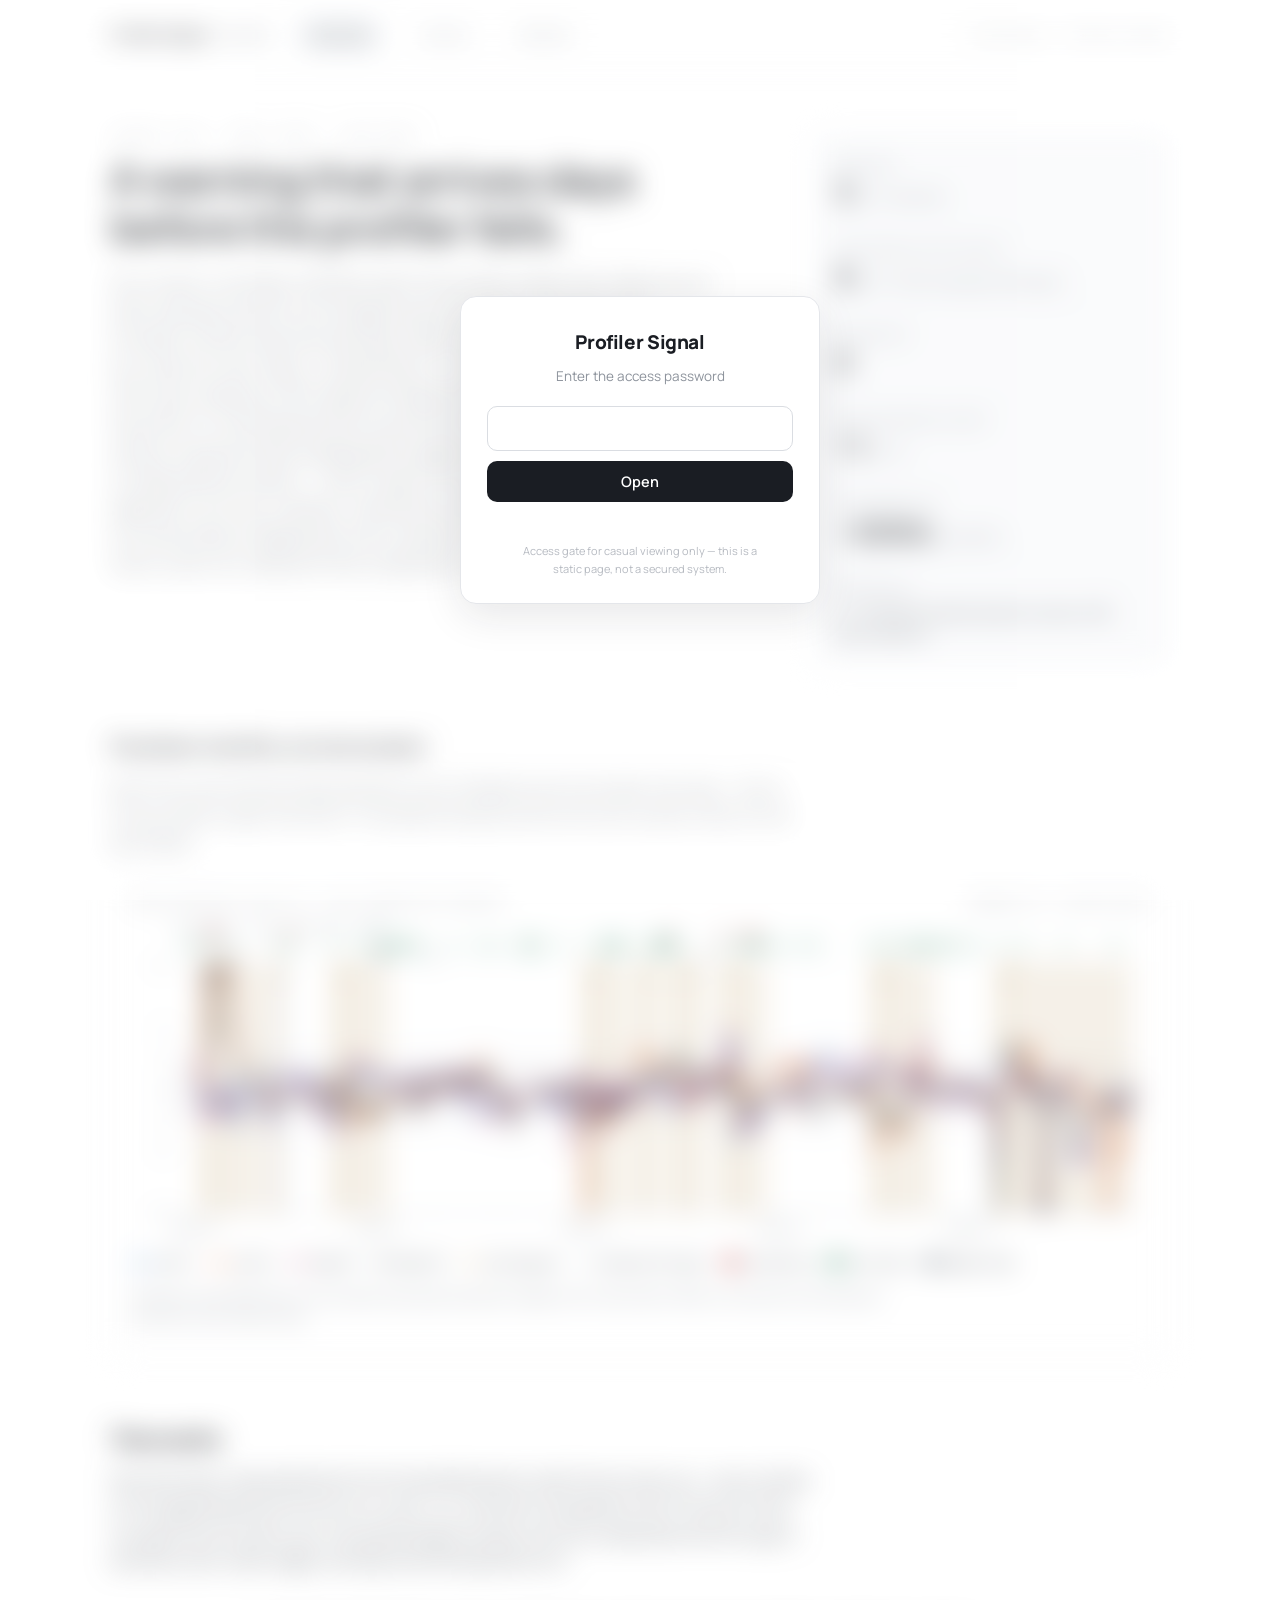
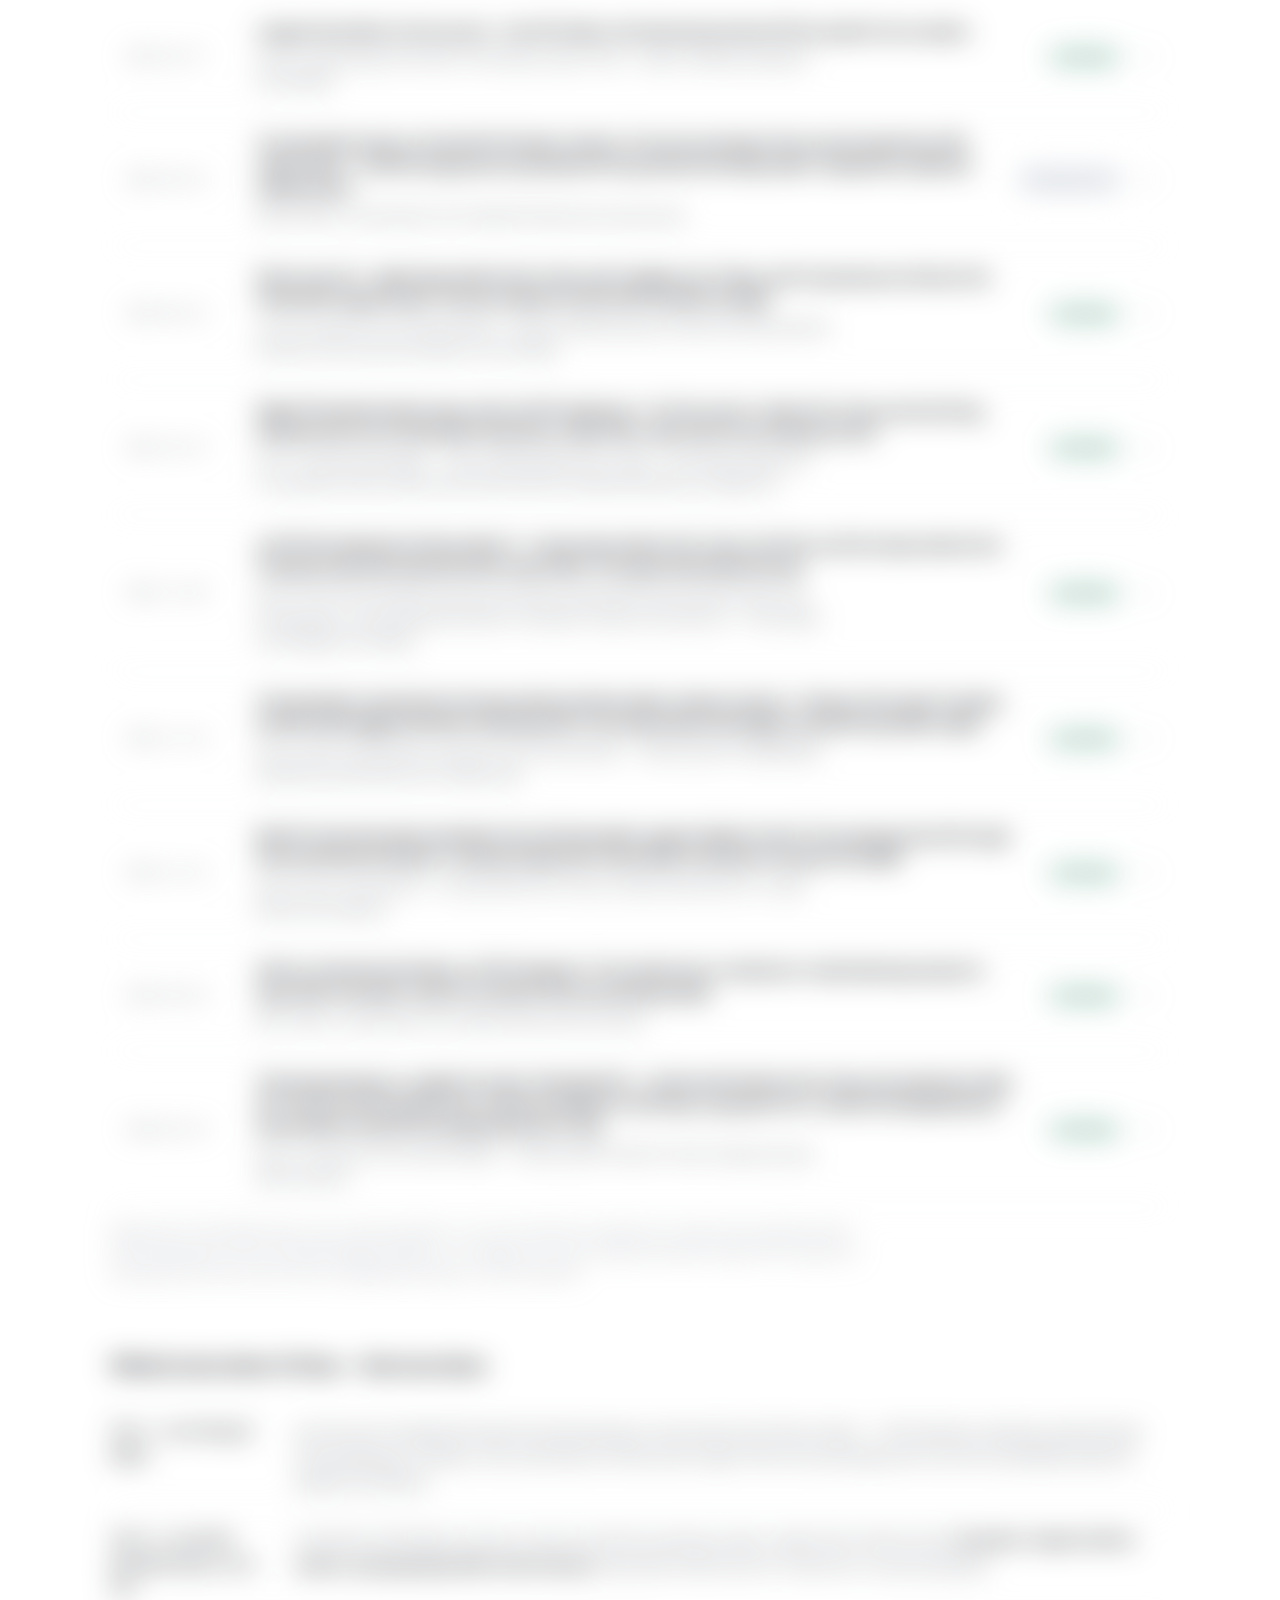
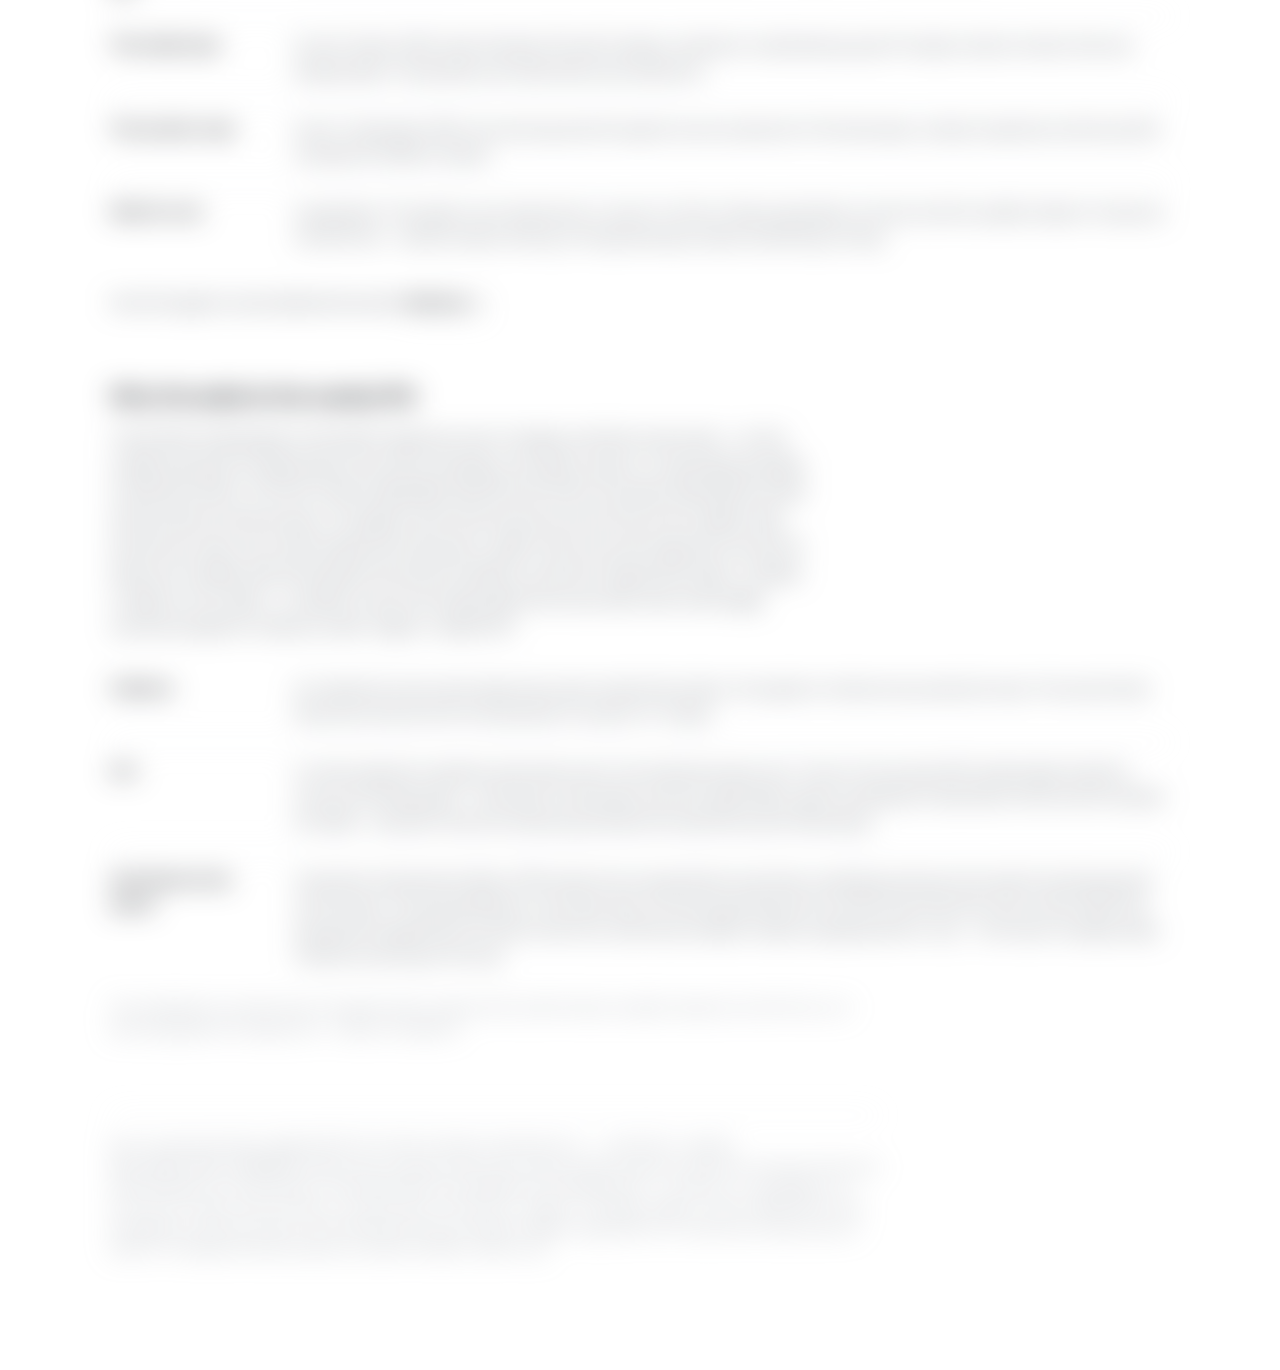
==== commit aab0e012: "Mike's Requested Sentence Rephrase in Overview Added Mike's sentence rephrase." ====
--- a/profiler-signal/index.html
+++ b/profiler-signal/index.html
@@ -78,8 +78,7 @@
       deviates hard for two straight production days, the signal fires. Fourteen months hold nine
       warnings. Eight were followed inside their window by a reactive work order, a costed stop, or a
       ledger repair on the profiler; the ninth was closed by a PM-raised roll replacement on the
-      deviating side. No firing on record lacks a physical fault behind it — and the warnings cover 11 of
-      the 14 profiler failure episodes in the record.</p>
+      deviating side. Over the entire 14-month period that we examined, at no point did the signal fire without a physical fault subsequently appearing.  In other words, there were no false positive events — which means the signal is highly reliable.  The opposite is not true, however, sometimes a physical fault of the component occurred without tripping the rule in advance, so we shouldn't expect this rule to catch ALL failures of this component.  It will not.</p>
     </div>
     <dl class="facts">
       <div><dt>Warnings</dt><dd>9 <small>in 14 months</small></dd></div>
